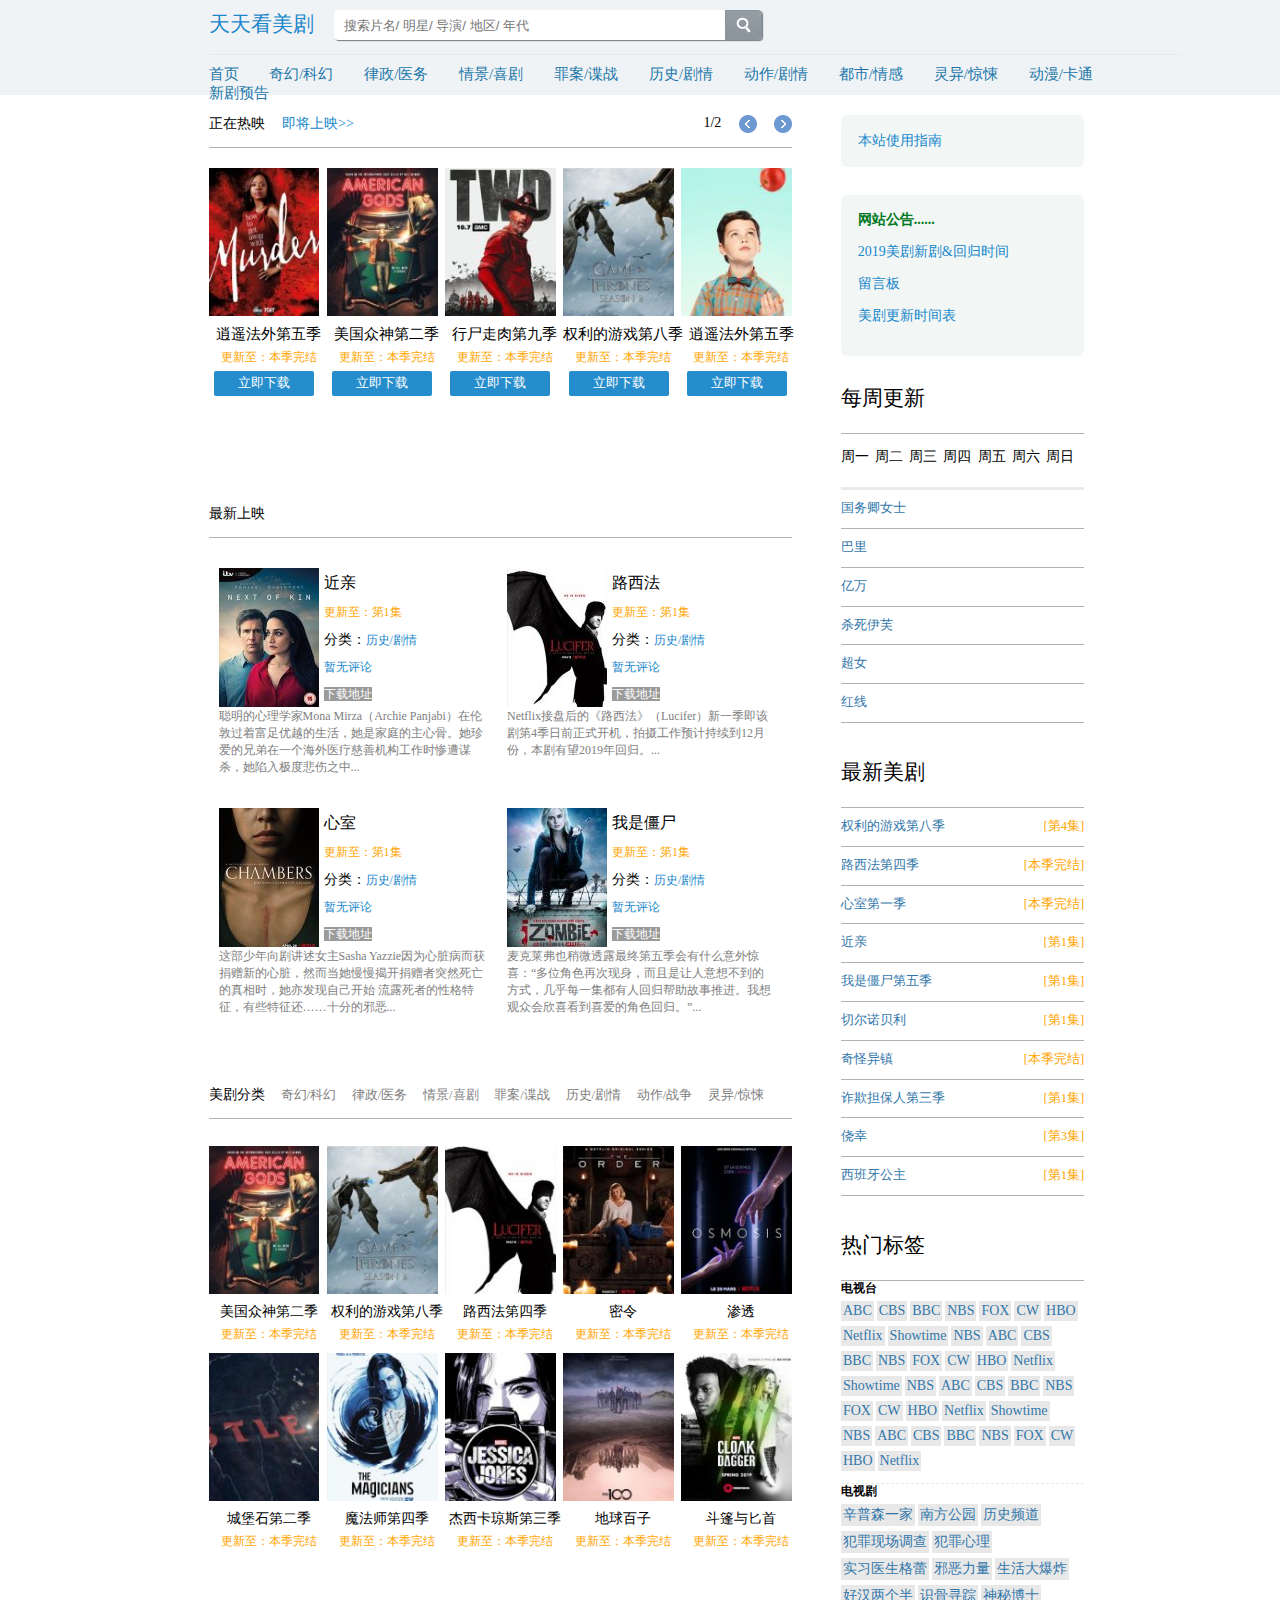
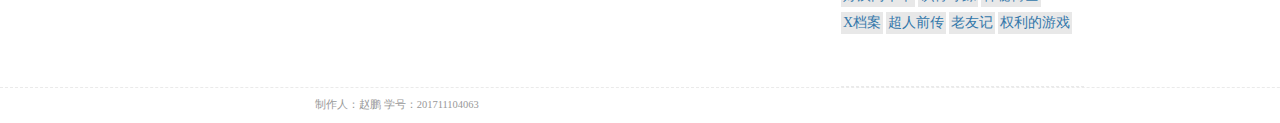
==== webEXC5/index.html @ 9446dd34 "Add files via upload" ====
<!DOCTYPE html>
<html>

	<head>
		<meta charset="UTF-8">
		<title></title>
		<link rel="stylesheet" type="text/css" href="css/style.css" />
		<link rel="stylesheet" href="css/right_content.css" />
		<link href="css/index.css" />
		<style>
			/*制作人：赵鹏*/
			
			.main {
				width: 70%;
				margin: 0 auto;
				/*background-color: #1987CB;*/
			}
			
			ul {
				list-style: none;
			}
			
			.main h3 {
				display: inline-block;
			}
			
			.main a {
				margin-left: 1em;
				text-decoration: none;
				color: #1987CB;
			}
			
			.main .title {
				border-bottom: 0.3px solid rgba(0, 0, 0, 0.3);
				padding-bottom: 1em;
			}
			
			.main .left_content {
				width: 60%;
				float: left;
			}
			
			.fenye {
				float: right;
			}
			
			.fenye span {
				vertical-align: top;
			}
			
			.arrow {
				display: inline-block;
				width: 18px;
				height: 18px;
				background: url(img/slide_swithc_2.png);
			}
			
			.v_con {
				margin-top: 20px;
				font-size: 0;
				/*letter-spacing:-3px;*/
			}
			
			.left_content ul {
				font-size: 0;
			}
			
			.left_content ul li {
				font-size: 15px;
				letter-spacing: normal;
				word-spacing: normal;
			}
			
			.showing .v_con ul li {
				display: inline-block;
				list-style: none;
				/*margin-right: 5px;*/
				width: 19%;
				margin-right: 1.25%;
			}
			
			.showing .v_con ul li:last-child {
				margin-right: 0;
			}
			
			.panel1 p {
				width: 120px;
				white-space: nowrap;
				overflow: hidden;
				text-overflow: ellipsis;
				text-align: center;
				margin-top: 5px;
			}
			
			.panel1 .news {
				font-size: 12px;
				color: orange;
			}
			
			.panel1 img {
				width: 100%;
			}
			
			.panel1 {
				margin-bottom: 10px;
			}
			
			.showing,
			.latest_show,
			.sort {
				margin-bottom: 10vh;
			}
			
			.latest_show span ul * {
				font-size: 12px;
			}
			
			button {
				background-color: #268dcd;
				border: 0;
				color: white;
				height: 25px;
				width: 100px;
				border-radius: 2px;
				margin: 5px auto;
				display: block;
			}
			
			.latest_show {
				height: 500px;
			}
			
			.latest_show .title {
				padding-top: 1vh;
			}
			
			.latest_panel {
				width: 46%;
				font-size: 0;
				height: 220px;
				float: left;
				padding: 10px;
			}
			
			.latest_panel .latst_info {
				vertical-align: top;
				display: inline-block;
				width: 40%;
			}
			
			.latest_panel .latst_info li {
				padding: 5px;
			}
			
			.latest_panel .discribe {
				color: grey;
				font-size: 12px;
				height: 100px;
			}
			
			.sort {
				height: 450px;
				clear: both;
			}
			
			.sort a {
				text-decoration: none;
				font-size: 0.9em;
				color: gray;
			}
			
			.sort .panel1 {
				float: left;
				width: 19%;
				margin-right: 1.25%;
			}
			
			.sort .panel1:last-child {
				margin-right: 0;
			}
			
			.sort_content {
				padding-top: 3vh;
			}
			
			.popular {
				clear: both;
			}
			
			footer {
				clear: both;
				border-top: 1px dashed #eaeaea;
				color: #999;
				padding: 1em;
				padding-left: 30em;
				font-size: 0.75em;
			}
		</style>
	</head>

	<body>
		<header>
			<div class="nav_wrap">
				<div class="nav_log">
					<a href="#">天天看美剧</a>
				</div>
				<div class="nav_search"><input id="search_text" type="text" name="search" placeholder="搜索片名/ 明星/ 导演/ 地区/ 年代"><input id="search_style" type="submit" value="搜索"></div>
			</div>
			<div class="nav_category">
				<ul>
					<li>
						<a href="#">首页</a>
					</li>
					<li>
						<a href="#">奇幻/科幻</a>
					</li>
					<li>
						<a href="#">律政/医务</a>
					</li>
					<li>
						<a href="#">情景/喜剧</a>
					</li>
					<li>
						<a href="#">罪案/谍战</a>
					</li>
					<li>
						<a href="#">历史/剧情</a>
					</li>
					<li>
						<a href="#">动作/剧情</a>
					</li>
					<li>
						<a href="#">都市/情感</a>
					</li>
					<li>
						<a href="#">灵异/惊悚</a>
					</li>
					<li>
						<a href="#">动漫/卡通</a>
					</li>
					<li>
						<a href="#">新剧预告</a>
					</li>
				</ul>
			</div>
		</header>
		<main class="main">
			<aside class="left_content">
				<div class="showing">
					<div class="title"><label>正在热映</label>
						<a>即将上映>></a>
						<div class="fenye"><span>1</span><span>/2</span>
							<a class="arrow"></a>
							<a class="arrow" style="transform: rotateY(180deg);"></a>
						</div>
					</div>
					<div class="v_con">
						<ul>
							<li>
								<div class="panel1">
									<div class="panel_content"><img src="img/CR.jpg" /></div>
									<div class "panel_footer">
										<p>逍遥法外第五季</p>
										<p class="news">更新至：本季完结</p><button>立即下载 </button></div>
								</div>
							</li>
							<li>
								<div class="panel1">
									<div class="panel_content"><img src="img/mgzs2-120x160.jpg" /></div>
									<div class "panel_footer">
										<p>美国众神第二季</p>
										<p class="news">更新至：本季完结</p><button>立即下载 </button></div>
								</div>
							</li>
							<li>
								<div class="panel1">
									<div class="panel_content"><img src="img/TWD.jpg" /></div>
									<div class "panel_footer">
										<p>行尸走肉第九季</p>
										<p class="news">更新至：本季完结</p><button>立即下载 </button></div>
								</div>
							</li>
							<li>
								<div class="panel1">
									<div class="panel_content"><img src="img/GOT.jpg" /></div>
									<div class "panel_footer">
										<p>权利的游戏第八季</p>
										<p class="news">更新至：本季完结</p><button>立即下载 </button></div>
								</div>
							</li>
							<li>
								<div class="panel1">
									<div class="panel_content"><img src="img/LXD.jpg" /></div>
									<div class "panel_footer">
										<p>逍遥法外第五季</p>
										<p class="news">更新至：本季完结</p><button>立即下载 </button></div>
								</div>
							</li>
						</ul>
					</div>
				</div>
				<div class="latest_show">
					<div class="title"><label>最新上映</label></div>
					<div class="v_con">
						<!-- -->
						<div class="latest_panel">
							<div><img src="img/CRL.jpg" /><span class="latst_info"><ul><li style="font-size: 16px;">近亲</li><li style="font-size: 12px;color: orange;">更新至：第1集</li><li style="font-size: 14px;">分类：<span style="color: #1987CB;">历史/剧情</span></li>
								<li style="color: #1987CB;">暂无评论</li>
								<li><label style="color: white;background-color: #9A9A9A;">下载地址</label></li>
								</ul>
								</span>
							</div>
							<div class="discribe">聪明的心理学家Mona Mirza（Archie Panjabi）在伦敦过着富足优越的生活，她是家庭的主心骨。她珍爱的兄弟在一个海外医疗慈善机构工作时惨遭谋杀，她陷入极度悲伤之中... </div>
						</div>
						<!-- -->
						<div class="latest_panel">
							<div><img src="img/LXF.jpg" /><span class="latst_info"><ul><li style="font-size: 16px;">路西法</li><li style="font-size: 12px;color: orange;">更新至：第1集</li><li style="font-size: 14px;">分类：<span style="color: #1987CB;">历史/剧情</span></li>
								<li style="color: #1987CB;">暂无评论</li>
								<li><label style="color: white;background-color: #9A9A9A;">下载地址</label></li>
								</ul>
								</span>
							</div>
							<div class="discribe">Netflix接盘后的《路西法》（Lucifer）新一季即该剧第4季日前正式开机，拍摄工作预计持续到12月份，本剧有望2019年回归。... </div>
						</div>
						<!-- -->
						<div class="latest_panel">
							<div><img src="img/CHA.jpg" /><span class="latst_info"><ul><li style="font-size: 16px;">心室</li><li style="font-size: 12px;color: orange;">更新至：第1集</li><li style="font-size: 14px;">分类：<span style="color: #1987CB;">历史/剧情</span></li>
								<li style="color: #1987CB;">暂无评论</li>
								<li><label style="color: white;background-color: #9A9A9A;">下载地址</label></li>
								</ul>
								</span>
							</div>
							<div class="discribe">这部少年向剧讲述女主Sasha Yazzie因为心脏病而获捐赠新的心脏，然而当她慢慢揭开捐赠者突然死亡的真相时，她亦发现自己开始 流露死者的性格特征，有些特征还……十分的邪恶... </div>
						</div>
						<!-- -->
						<div class="latest_panel">
							<div><img src="img/IZ.jpg" /><span class="latst_info"><ul><li style="font-size: 16px;">我是僵尸</li><li style="font-size: 12px;color: orange;">更新至：第1集</li><li style="font-size: 14px;">分类：<span style="color: #1987CB;">历史/剧情</span></li>
								<li style="color: #1987CB;">暂无评论</li>
								<li><label style="color: white;background-color: #9A9A9A;">下载地址</label></li>
								</ul>
								</span>
							</div>
							<div class="discribe">麦克莱弗也稍微透露最终第五季会有什么意外惊喜：“多位角色再次现身，而且是让人意想不到的方式，几乎每一集都有人回归帮助故事推进。我想观众会欣喜看到喜爱的角色回归。”... </div>
						</div>
					</div>
				</div>
				<div class="sort">
					<div class="title"><label>美剧分类</label>
						<a>奇幻/科幻 </a>
						<a>律政/医务 </a>
						<a>情景/喜剧 </a>
						<a>罪案/谍战 </a>
						<a>历史/剧情 </a>
						<a>动作/战争 </a>
						<a>灵异/惊悚</a>
					</div>
					<div class="sort_content">
						<div>
							<div class="panel1">
								<div class="panel_content"><img src="img/mgzs2-120x160.jpg" /></div>
								<div class "panel_footer">
									<p>美国众神第二季</p>
									<p class="news">更新至：本季完结</p>
								</div>
							</div>
							<div class="panel1">
								<div class="panel_content"><img src="img/GOT.jpg" /></div>
								<div class "panel_footer">
									<p>权利的游戏第八季</p>
									<p class="news">更新至：本季完结</p>
								</div>
							</div>
							<div class="panel1">
								<div class="panel_content"><img src="img/LXF2.jpg" /></div>
								<div class "panel_footer">
									<p>路西法第四季</p>
									<p class="news">更新至：本季完结</p>
								</div>
							</div>
							<div class="panel1">
								<div class="panel_content"><img src="img/SO.jpg" /></div>
								<div class "panel_footer">
									<p>密令</p>
									<p class="news">更新至：本季完结</p>
								</div>
							</div>
							<div class="panel1">
								<div class="panel_content"><img src="img/IN.jpg" /></div>
								<div class "panel_footer">
									<p>渗透</p>
									<p class="news">更新至：本季完结</p>
								</div>
							</div>
						</div>
						<div>
							<div class="panel1">
								<div class="panel_content"><img src="img/CS.jpg" /></div>
								<div class "panel_footer">
									<p>城堡石第二季</p>
									<p class="news">更新至：本季完结</p>
								</div>
							</div>
							<div class="panel1">
								<div class="panel_content"><img src="img/MM.jpg" /></div>
								<div class "panel_footer">
									<p>魔法师第四季</p>
									<p class="news">更新至：本季完结</p>
								</div>
							</div>
							<div class="panel1">
								<div class="panel_content"><img src="img/JJ.jpg" /></div>
								<div class "panel_footer">
									<p>杰西卡琼斯第三季</p>
									<p class="news">更新至：本季完结</p>
								</div>
							</div>
							<div class="panel1">
								<div class="panel_content"><img src="img/EH.jpg" /></div>
								<div class "panel_footer">
									<p>地球百子</p>
									<p class="news">更新至：本季完结</p>
								</div>
							</div>
							<div class="panel1">
								<div class="panel_content"><img src="img/WK.jpg" /></div>
								<div class "panel_footer">
									<p>斗篷与匕首</p>
									<p class="news">更新至：本季完结</p>
								</div>
							</div>
						</div>
					</div>
				</div>
			</aside>
			<aside class="right_content">
				<div class="lab">
					<a>本站使用指南</a>
				</div>
				<div class="lab">
					<h4>网站公告......</h4>
					<a>2019美剧新剧&回归时间</a>
					<a>留言板</a>
					<a>美剧更新时间表</a>
				</div>
				<div class="week">
					<div class="title"><label>每周更新</label></div>
					<div class="option">
						<ul>
							<li>周一</li>
							<li>周二</li>
							<li>周三</li>
							<li>周四</li>
							<li>周五</li>
							<li>周六</li>
							<li>周日</li>
						</ul>
					</div>
					<div class="op_content">
						<ul>
							<li>国务卿女士</li>
							<li>巴里</li>
							<li>亿万</li>
							<li>杀死伊芙</li>
							<li>超女</li>
							<li>红线</li>
						</ul>
					</div>

				</div>
				<div class="last_op">
					<div class="title"><label>最新美剧</label></div>
					<div class="op_content">
						<ul>
							<li>权利的游戏第八季<label>[第4集]</label></li>
							<li>路西法第四季<label>[本季完结]</label></li>
							<li>心室第一季<label>[本季完结]</label></li>
							<li>近亲<label>[第1集]</label></li>
							<li>我是僵尸第五季<label>[第1集]</label></li>
							<li>切尔诺贝利<label>[第1集]</label></li>
							<li>奇怪异镇<label>[本季完结]</label></li>
							<li>诈欺担保人第三季<label>[第1集]</label></li>
							<li>侥幸<label>[第3集]</label></li>
							<li>西班牙公主<label>[第1集]</label></li>
						</ul>
					</div>
				</div>
				<div class="pro_lab">
					<div class="title"><label>热门标签</label></div>
					<div class="pro_lab_content">
						<h5 style="margin-bottom: 5px;">电视台</h5>
						<div>
							<span>ABC</span>
							<span>CBS</span>
							<span>BBC</span>
							<span>NBS</span>
							<span>FOX</span>
							<span>CW</span>
							<span>HBO</span>
							<span>Netflix</span>
							<span>Showtime</span>
							<span>NBS</span>
							<span>ABC</span>
							<span>CBS</span>
							<span>BBC</span>
							<span>NBS</span>
							<span>FOX</span>
							<span>CW</span>
							<span>HBO</span>
							<span>Netflix</span>
							<span>Showtime</span>
							<span>NBS</span><span>ABC</span>
							<span>CBS</span>
							<span>BBC</span>
							<span>NBS</span>
							<span>FOX</span>
							<span>CW</span>
							<span>HBO</span>
							<span>Netflix</span>
							<span>Showtime</span>
							<span>NBS</span>
							<span>ABC</span>
							<span>CBS</span>
							<span>BBC</span>
							<span>NBS</span>
							<span>FOX</span>
							<span>CW</span>
							<span>HBO</span>
							<span>Netflix</span>
						</div>
						<h5 style="margin-bottom: 5px;">电视剧</h5>
						<div>
							<span>辛普森一家</span>
							<span>南方公园</span>
							<span>历史频道</span>
							<span>犯罪现场调查</span>
							<span>犯罪心理</span>
							<span>实习医生格蕾</span>
							<span>邪恶力量</span>
							<span>生活大爆炸</span>
							<span>好汉两个半</span>
							<span>识骨寻踪</span>
							<span>神秘博士</span>
							<span>X档案</span>
							<span>超人前传</span>
							<span>老友记</span>
							<span>权利的游戏</span>
						</div>
					</div>
			</aside>
		</main>
		<footer>
			制作人：赵鹏 学号：201711104063
		</footer>
	</body>

</html>
---- webEXC5/css/style.css ----
* {
	padding: 0;
	margin: 0;
}

body {
	width: 100%;
	background-color: #fff;
	font-size: 14px;
	min-width: 1390px;
}

header {
	width: 100%;
	background-color: #f0f3f5;
	margin-bottom: 20px;
}


.nav_wrap {
	width: 70%;
	margin: 0 auto;
}

.nav_log {
	float: left;
	font-size: 1.5em;
	font-weight: 500;
	padding: 10px 20px 10px 0px;
}

.nav_log a {
	text-decoration: none;
	color: #1987cb;
}

.nav_search {
	padding: 10px;
	height: 34px;
}

#search_text {
	width: 40%;
	background-color: #fff;
	height: 30px;
	padding-left: 10px;
	text-align: left;
	border-top-left-radius: 4px;
	border-bottom-left-radius: 4px;
	border-style: none;
	box-shadow: 1px 1px 1px rgba(0, 0, 0, 0.5);
}

#search_style {
	width: 37px;
	height: 30px;
	background: url(../img/nav_mv_bg.png) no-repeat 0 -40px;
	border-style: none;
	font-size: 0;
	position: absolute;
	border-bottom-right-radius: 4px;
	border-top-right-radius: 4px;
	box-shadow: 1px 1px 1px rgba(0, 0, 0, 0.5);
}

.nav_category {
	clear: both;
	width: 70%;
	height: 40px;
	margin: 0 auto;
	border-top-style: solid;
	border-top-width: 1px;
	border-top-color: #e3ebec;
	background-color: #f0f3f5;
}

.nav_category ul {
	list-style: none;
	padding-top: 10px;
	font-size: 15px;
}

.nav_category ul li {
	margin-right: 3vh;
	display: inline-block;
}

.nav_category ul li a {
	text-decoration: none;
	color: #27a;
}

.nav_category ul li:hover {
	background-color: #666699;
}

main {
	width: 50%;
	margin: 0 auto;
}

.nav {
	width: 100%;
	height: 32px;
	border-radius: 5px;
	border-style: solid;
	border-width: 1px;
	border-color: #dbdbdb;
	margin-top: 10px;
}

.nav_img {
	float: left;
	width: 26px;
	background: url(home_icon.png) no-repeat 50% 50%;
	padding: 10px 0 0 10px;
	height: 20px;
}

.nav ul {
	list-style: none;
}

#nav_i {
	background: url(bg.png) 0 -430px no-repeat;
	float: left;
	padding: 5px 10px 10px 20px;
	text-decoration: none;
	color: #9a9a9a;
}

.left {
	width: 70%;
	margin-top: 10px;
	border-radius: 5px;
	border-style: solid;
	border-width: 1px;
	border-color: #dbdbdb;
}

.left_header {
	padding-left: 15px;
}

.left_header h2 {
	padding-top: 15px;
	text-shadow: 1px 1px 2px #b5b5b5;
}

.left_header table {
	width: 70%;
}

.left_header table tr td small {
	float: left;
}

.left_header table tr td p {
	color: #e23a0a;
	margin-top: -1px;
}

.left_main {
	width: 95%;
	margin: 0 auto;
	border-style: solid;
	padding: 4px 0 0 0;
	border-width: 1px;
	border-color: #fff;
	border-radius: 0 5px 5px 5px;
	box-shadow: 0 -2px 3px -2px rgba(0, 0, 0, .5);
}

.left_main_img {
	clear: both;
	float: left;
	margin: 5px 0 5px;
	padding: 10px;
}

.dbinfo {
	height: 310px;
	padding: 10px;
}

.left_main_p {
	clear: both;
	padding-left: 10px;
	border-bottom-right-radius: 5px;
	border-bottom-left-radius: 5px;
	border-bottom-style: solid;
	border-bottom-width: 1px;
}
---- webEXC5/css/right_content.css ----
.lab {
	background-color: #f2f7f6;
	border-radius: 6px;
	padding: 1.2em;
	margin-bottom: 2em;
}
ul {
	list-style: none;
}
.main {
	width: 70%;
	margin: 0 auto;
	/*background-color: #1987CB;*/
}

.lab a {
	margin: 0!important;
	display: block;
	color: #37a;
	text-decoration: none;
	/*margin-bottom: 1em!important;*/
}

.lab:nth-child(2) a {
	margin-bottom: 1em!important;
}

.lab h4 {
	color: #072;
	margin-bottom: 1em!important;
}

.right_content {
	width: 25%;
	float: right;
	padding-right: 10%;
}

.right_content .title {
	border-bottom: 0.3px solid rgba(0, 0, 0, 0.3);
	padding-bottom: 1em;
	font-size: 1.5em;
}

.right_content .option ul {
	padding-top: 1em;
	padding-bottom: 1.5em;
}

.right_content .option li {
	display: inline-block;
	font-size: 1em;
	width: 12.6%;
}

.right_content .option {
	border-bottom: 3px solid #eaeaea;
}

.right_content .op_content li {
	color: #37a;
	border-bottom: 0.3px solid rgba(0, 0, 0, 0.3);
	line-height: 3em;
	font-size: 0.9em;
}

.right_content .week,
.last_op {
	margin-bottom: 2.5em;
}

.right_content .op_content label {
	color: orange;
	float: right;
}

.pro_lab span {
	color: #37a;
	background-color: #e8e8e8;
	float: left;
	padding: 2px;
	margin-right: 3px;
	margin-bottom: 5px;
}

.pro_lab_content h5+div {
	height: 12em;
	padding-bottom: 1em;
	border-bottom: 1px dashed #eaeaea;
}
---- webEXC5/css/index.css ----
/*制作人：赵鹏*/
.main {
				width: 70%;
				margin: 0 auto;
				/*background-color: #1987CB;*/
				}
			
			ul {
				list-style: none;
			}
			
			.main h3 {
				display: inline-block;
			}
			
			.main a {
				margin-left: 1em;
				text-decoration: none;
				color: #1987CB;
			}
			
			.main .title {
				border-bottom: 0.3px solid rgba(0, 0, 0, 0.3);
				padding-bottom: 1em;
			}
			
			.main .left_content {
				width: 60%;
				float: left;
			}
			.fenye {
				float: right;
			}
			
			.fenye span {
				vertical-align: top;
			}
			
			.arrow {
				display: inline-block;
				width: 18px;
				height: 18px;
				background: url(img/slide_swithc_2.png);
			}
			
			.v_con {
				margin-top: 20px;
				font-size: 0;
				/*letter-spacing:-3px;*/
			}
			
			.left_content ul {
				font-size: 0;
			}
			
			.left_content ul li {
				font-size: 15px;
				letter-spacing: normal;
				word-spacing: normal;
			}
			
			.showing .v_con ul li {
				display: inline-block;
				list-style: none;
				/*margin-right: 5px;*/
				width: 19%;
				margin-right: 1.25%;
			}
			
			.showing .v_con ul li:last-child {
				margin-right: 0;
			}
			
			.panel1 p {
				width: 120px;
				white-space: nowrap;
				overflow: hidden;
				text-overflow: ellipsis;
				text-align: center;
				margin-top: 5px;
			}
			
			.panel1 .news {
				font-size: 12px;
				color: orange;
			}
			
			.panel1 img {
				width: 100%;
			}
			.panel1{
				margin-bottom: 10px;
			}
			.showing,
			.latest_show,
			.sort {
				margin-bottom: 10vh;
			}
			
			.latest_show span ul * {
				font-size: 12px;
			}
			
			button {
				background-color: #268dcd;
				border: 0;
				color: white;
				height: 25px;
				width: 100px;
				border-radius: 2px;
				margin: 5px auto;
				display: block;
			}
			
			.latest_show {
				height: 500px;
			}
			
			.latest_show .title {
				padding-top: 1vh;
			}
			
			.latest_panel {
				width: 46%;
				font-size: 0;
				height: 220px;
				float: left;
				padding: 10px;
			}
			
			.latest_panel .latst_info {
				vertical-align: top;
				display: inline-block;
				width: 40%;
			}
			
			.latest_panel .latst_info li {
				padding: 5px;
			}
			
			.latest_panel .discribe {
				color: grey;
				font-size: 12px;
				height: 100px;
			}
			.sort{
			    height: 450px;
				clear: both;
			}
			.sort a {
				text-decoration: none;
				font-size: 0.9em;
				color: gray;
			}
			
			.sort .panel1 {
				float: left;
				width: 19%;
				margin-right: 1.25%;
			}
			
			.sort .panel1:last-child {
				margin-right: 0;
			}
			
			.sort_content {
				padding-top: 3vh;
			}
			.popular{
				clear: both;
			}
			footer{
				clear: both;
				border-top: 1px dashed #eaeaea;
				color: #999;
				padding: 1em;
				padding-left: 30em;
				font-size: 0.75em;
			}
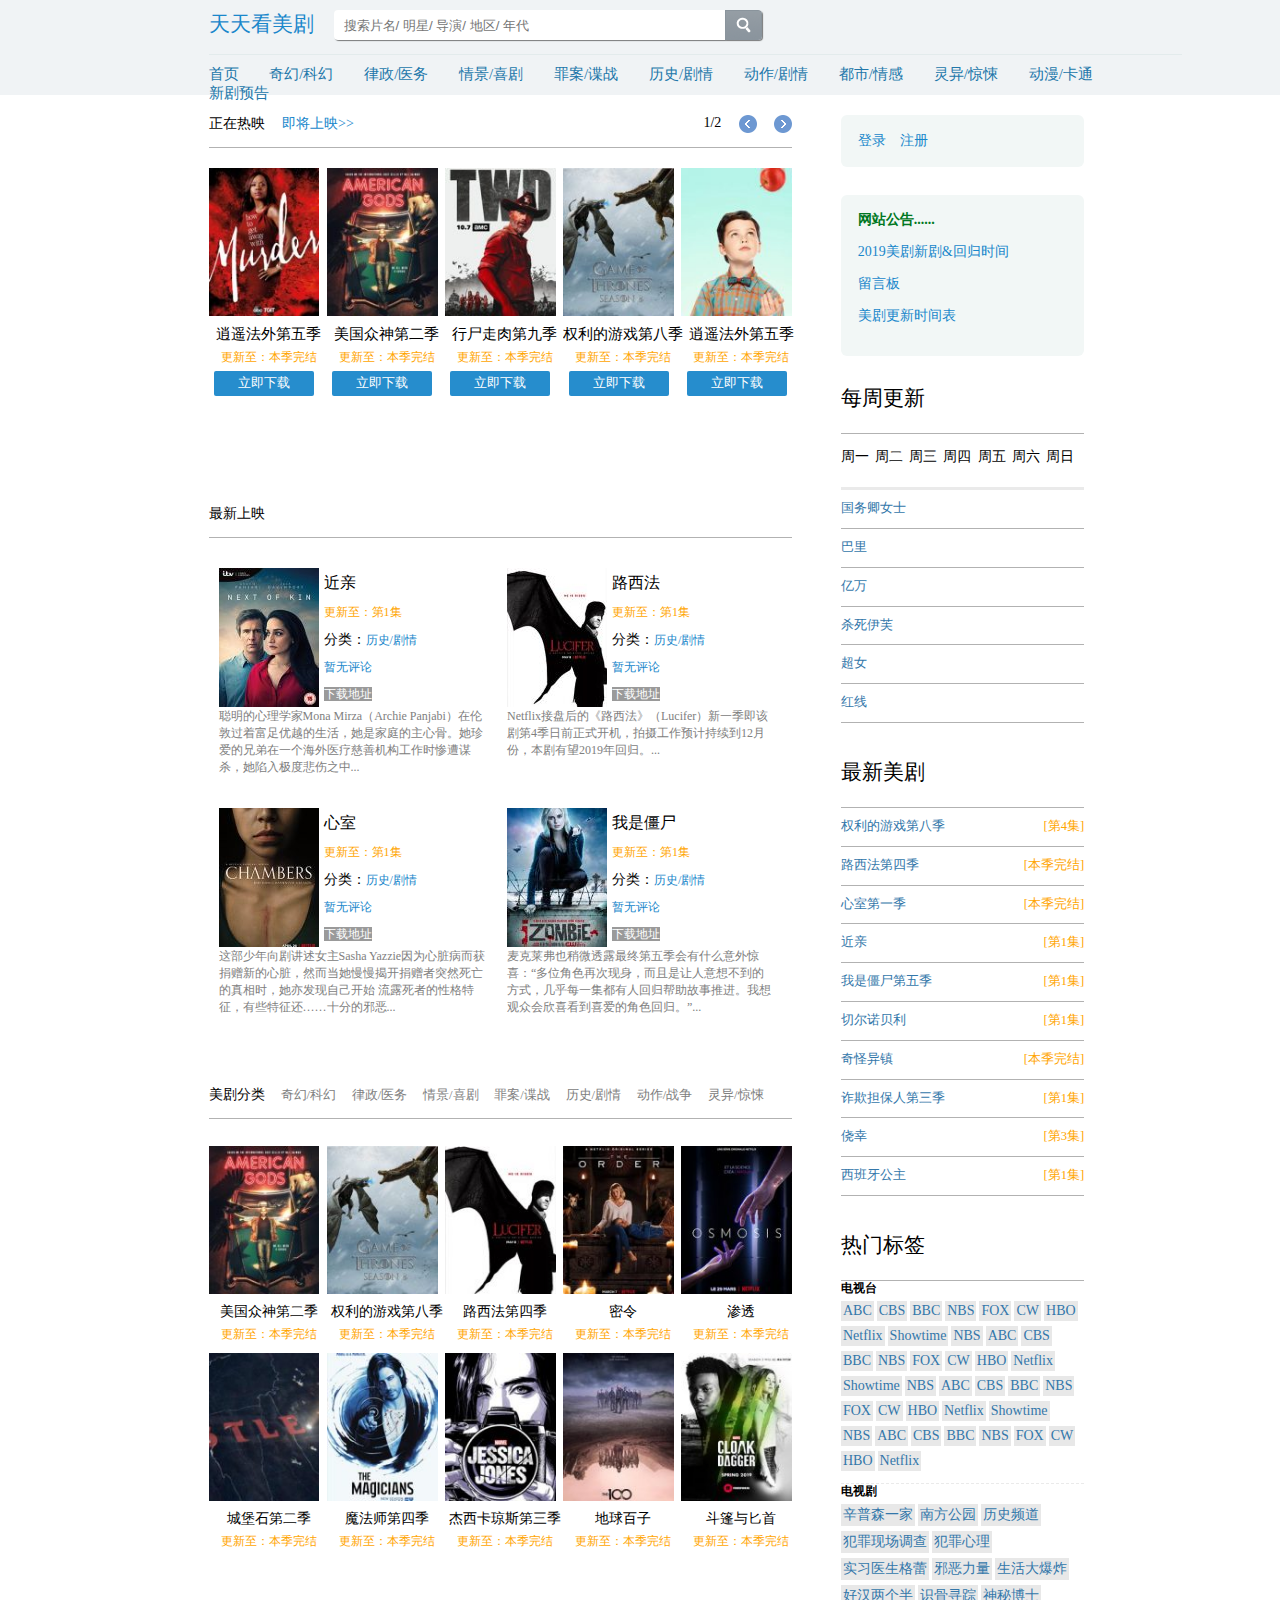
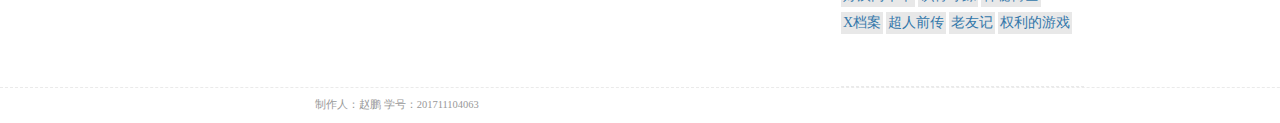
==== commit 1384bde2: "Add files via upload" ====
--- a/webEXC5/index.html
+++ b/webEXC5/index.html
@@ -434,7 +434,9 @@
 			</aside>
 			<aside class="right_content">
 				<div class="lab">
-					<a>本站使用指南</a>
+					<a style="display: inline-block;" href="login.html">登录 </a>
+					&ensp;
+					<a style="display: inline-block;" href="login.html"> 注册</a>
 				</div>
 				<div class="lab">
 					<h4>网站公告......</h4>
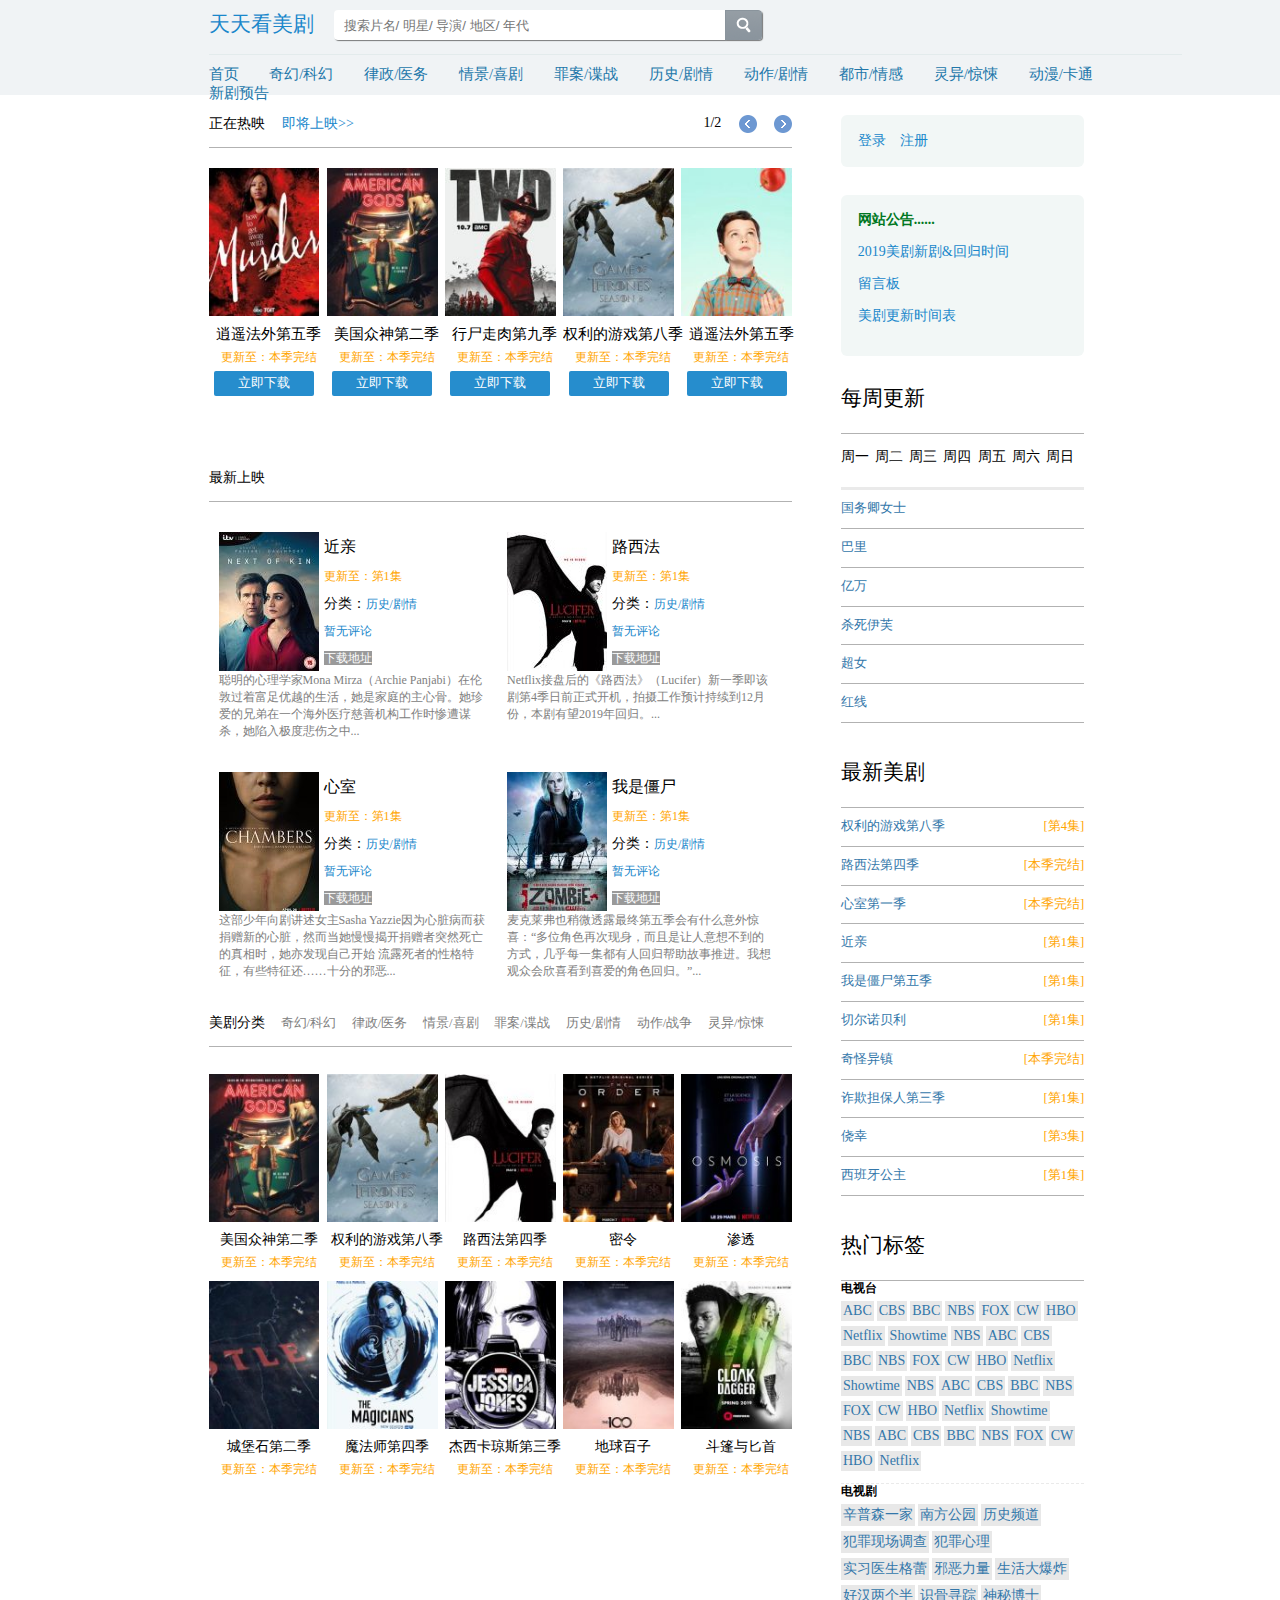
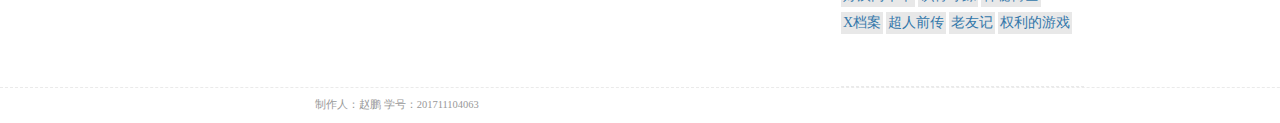
==== commit 60f229e0: "Add files via upload" ====
--- a/webEXC5/index.html
+++ b/webEXC5/index.html
@@ -108,7 +108,7 @@
 			.showing,
 			.latest_show,
 			.sort {
-				margin-bottom: 10vh;
+				margin-bottom: 6vh;
 			}
 			
 			.latest_show span ul * {
@@ -209,7 +209,7 @@
 			<div class="nav_category">
 				<ul>
 					<li>
-						<a href="#">首页</a>
+						<a href="index.html">首页</a>
 					</li>
 					<li>
 						<a href="#">奇幻/科幻</a>
@@ -441,7 +441,7 @@
 				<div class="lab">
 					<h4>网站公告......</h4>
 					<a>2019美剧新剧&回归时间</a>
-					<a>留言板</a>
+					<a href="liveMessage.html">留言板</a>
 					<a>美剧更新时间表</a>
 				</div>
 				<div class="week">
--- a/webEXC5/css/style.css
+++ b/webEXC5/css/style.css
@@ -15,7 +15,6 @@
 	background-color: #f0f3f5;
 	margin-bottom: 20px;
 }
-
 
 .nav_wrap {
 	width: 70%;
@@ -100,19 +99,20 @@
 }
 
 .nav {
-	width: 100%;
+	width: 90%;
 	height: 32px;
 	border-radius: 5px;
 	border-style: solid;
 	border-width: 1px;
 	border-color: #dbdbdb;
 	margin-top: 10px;
+	margin-bottom: 10px;
 }
 
 .nav_img {
 	float: left;
 	width: 26px;
-	background: url(home_icon.png) no-repeat 50% 50%;
+	background: url(../img/home_icon.png) no-repeat 50% 50%;
 	padding: 10px 0 0 10px;
 	height: 20px;
 }
@@ -122,7 +122,7 @@
 }
 
 #nav_i {
-	background: url(bg.png) 0 -430px no-repeat;
+	background: url(../img/bg.png) 0 -430px no-repeat;
 	float: left;
 	padding: 5px 10px 10px 20px;
 	text-decoration: none;
@@ -183,6 +183,11 @@
 	padding: 10px;
 }
 
+.left_content {
+	clear: both;
+	height: 700px;
+}
+
 .left_main_p {
 	clear: both;
 	padding-left: 10px;
@@ -190,4 +195,15 @@
 	border-bottom-left-radius: 5px;
 	border-bottom-style: solid;
 	border-bottom-width: 1px;
-}+}
+
+.login_panel {
+	padding-top: 5px;
+	border-top-left-radius: 5px;
+	border-top-right-radius: 5px;
+	display: block;
+	margin: 10px auto;
+	width: 90%;
+	border-top: 1px solid #dbdbdb;
+	padding-bottom: 30%;
+}
